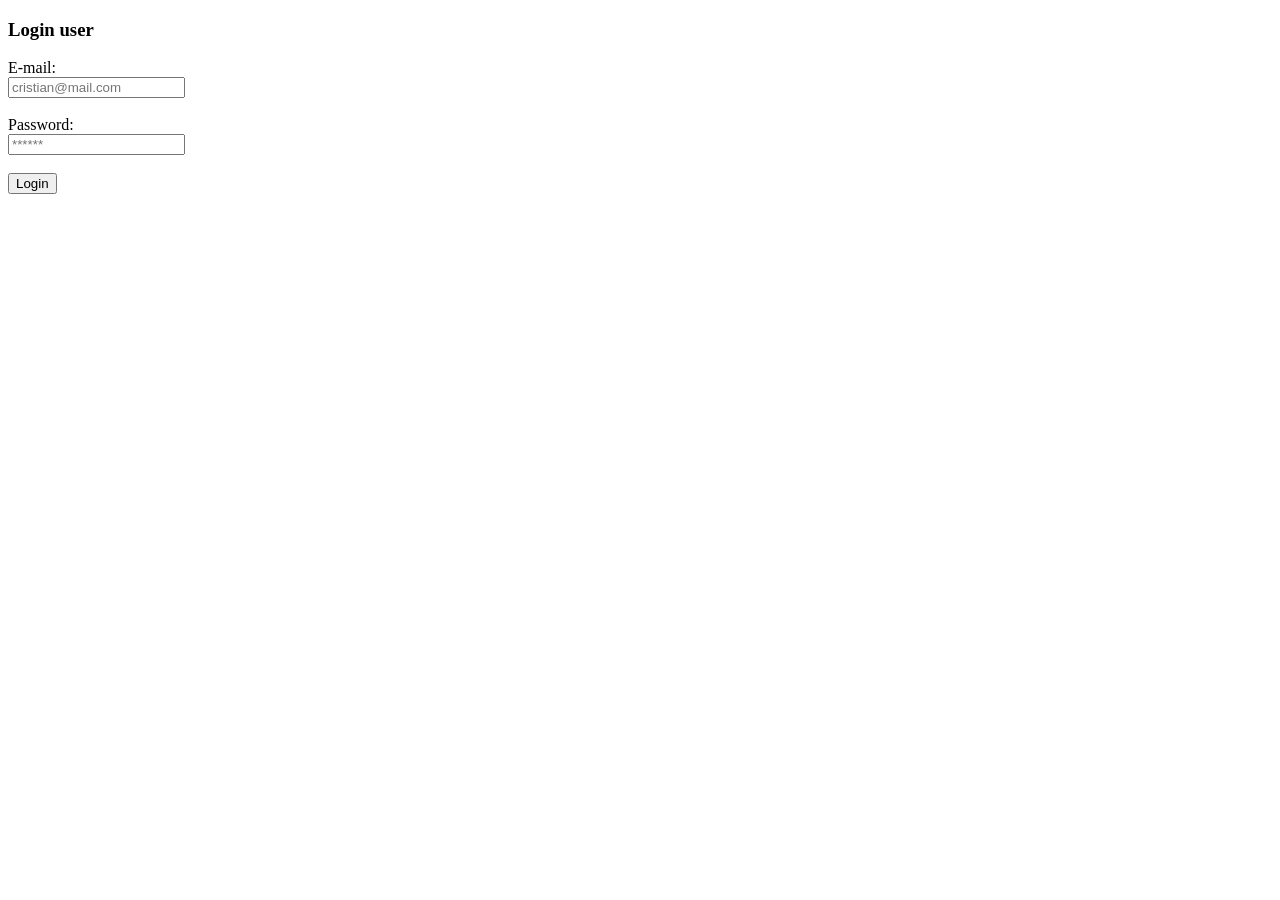
==== src/signin.html @ e75128a8 "Fix signup to save in local and supabase, fix session_start in signin" ====
<!DOCTYPE html>
<html lang="en">
<head>
    <meta charset="UTF-8">
    <meta name="viewport" content="width=device-width, initial-scale=1.0">
    <title>Document</title>
</head>
<body>
   <h3>Login user</h3>
    <form name="login-form" action="signin.php" method="POST">
        <label>E-mail:</label><br>
        <input type="email" name="email" placeholder="cristian@mail.com" required><br><br>
        <label>Password:</label><br>
        <input type="password" name="psw" placeholder="******" required><br><br>
        <button>Login</button>
    </form>  
</body>
</html>
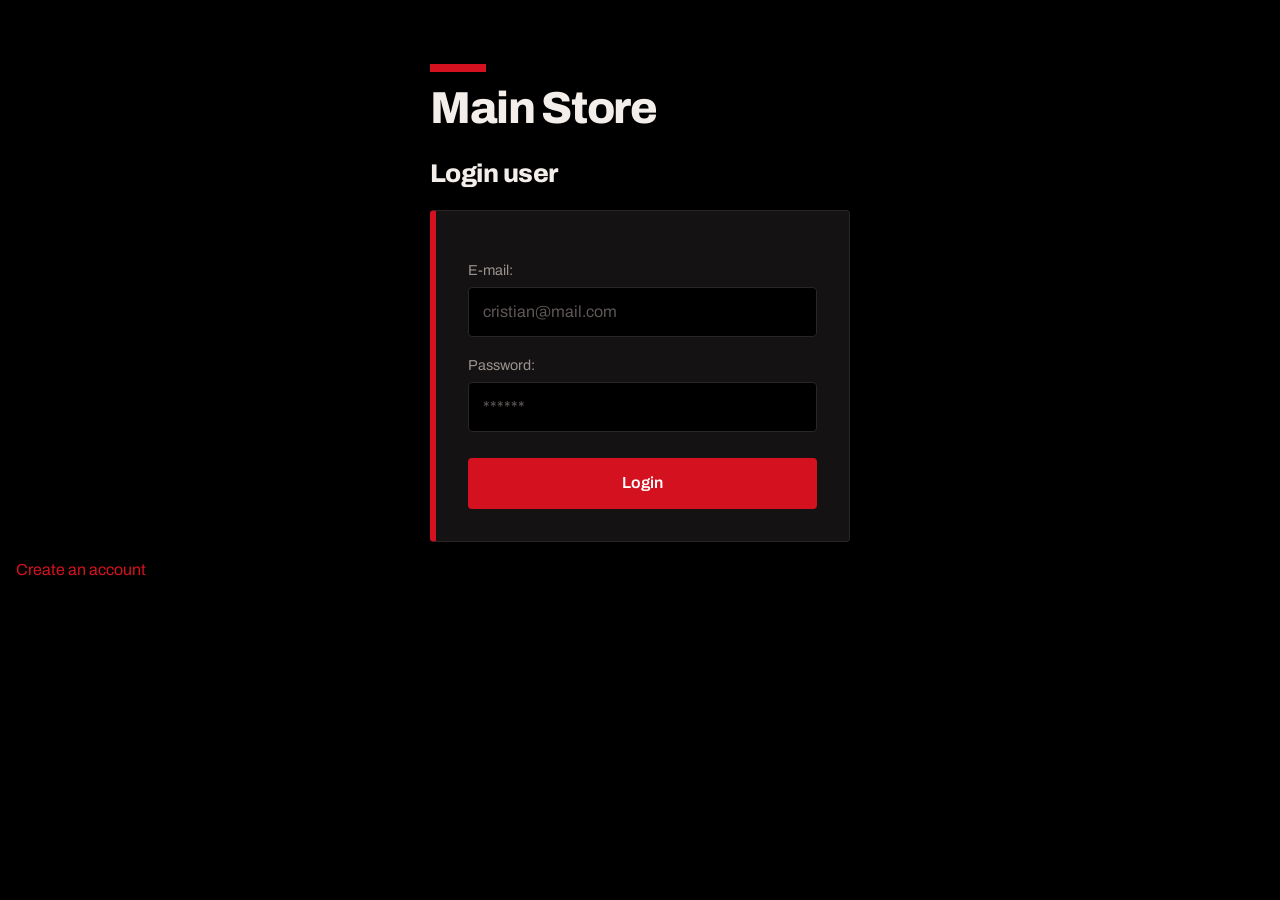
==== commit ccb17cf4: "Add black and red design" ====
--- a/src/signin.html
+++ b/src/signin.html
@@ -4,8 +4,10 @@
     <meta charset="UTF-8">
     <meta name="viewport" content="width=device-width, initial-scale=1.0">
     <title>Document</title>
+    <link rel="stylesheet" href="style.css">
 </head>
 <body>
+   <header class="marca">Main Store</header>
    <h3>Login user</h3>
     <form name="login-form" action="signin.php" method="POST">
         <label>E-mail:</label><br>
@@ -13,6 +15,7 @@
         <label>Password:</label><br>
         <input type="password" name="psw" placeholder="******" required><br><br>
         <button>Login</button>
-    </form>  
+    </form>
+    <a href="signup.html">Create an account</a>
 </body>
 </html>
--- a/src/style.css
+++ b/src/style.css
@@ -0,0 +1,196 @@
+@import url('https://fonts.googleapis.com/css2?family=Archivo:wght@400;600;800&display=swap');
+
+:root {
+  --negro: #000000;
+  --carbon: #141212;
+  --borde: #2b2626;
+  --rojo: #d4121f;
+  --rojo-oscuro: #9e0d17;
+  --texto: #f3eee9;
+  --apagado: #9a9390;
+}
+
+*, *::before, *::after { box-sizing: border-box; }
+
+body {
+  margin: 0;
+  min-height: 100vh;
+  padding: 2rem 1rem;
+  background: var(--negro);
+  color: var(--texto);
+  font-family: 'Archivo', system-ui, sans-serif;
+  line-height: 1.5;
+}
+
+h3 {
+  margin: 0 0 1.5rem;
+  font-size: 1.6rem;
+  font-weight: 800;
+  letter-spacing: -0.02em;
+}
+
+body > h3 {
+  max-width: 420px;
+  margin: 1.5rem auto 1rem;
+}
+
+a { color: var(--rojo); text-decoration: none; }
+a:hover { color: #fff; text-decoration: underline; }
+
+a:focus-visible, button:focus-visible, input:focus-visible, select:focus-visible {
+  outline: 2px solid var(--rojo);
+  outline-offset: 3px;
+}
+
+/* Logo */
+.marca {
+  max-width: 420px;
+  margin: 2rem auto 0;
+  font-size: 2.8rem;
+  font-weight: 800;
+  letter-spacing: -0.03em;
+  line-height: 1;
+}
+.marca::before {
+  content: "";
+  display: block;
+  width: 56px;
+  height: 8px;
+  margin-bottom: 0.9rem;
+  background: var(--rojo);
+}
+
+/* Página de inicio */
+.lema {
+  max-width: 420px;
+  margin: 1rem auto 0;
+  color: var(--apagado);
+}
+.acciones {
+  display: flex;
+  gap: 0.8rem;
+  max-width: 420px;
+  margin: 2rem auto;
+}
+a.boton {
+  flex: 1;
+  padding: 0.85rem 1rem;
+  background: var(--rojo);
+  color: #fff;
+  border: 2px solid var(--rojo);
+  border-radius: 4px;
+  font-weight: 600;
+  text-align: center;
+}
+a.boton:hover { background: var(--rojo-oscuro); border-color: var(--rojo-oscuro); text-decoration: none; }
+a.boton-sec { background: transparent; }
+a.boton-sec:hover { background: var(--rojo); border-color: var(--rojo); }
+
+/* Formularios */
+form {
+  max-width: 420px;
+  margin: 1rem auto;
+  padding: 2rem;
+  background: var(--carbon);
+  border: 1px solid var(--borde);
+  border-left: 6px solid var(--rojo);
+  border-radius: 4px;
+}
+
+form br { display: none; }
+
+label {
+  display: block;
+  margin: 1.1rem 0 0.35rem;
+  font-size: 0.9rem;
+  color: var(--apagado);
+}
+
+input[type=text], input[type=email], input[type=password] {
+  width: 100%;
+  padding: 0.75rem 0.85rem;
+  background: var(--negro);
+  color: var(--texto);
+  border: 1px solid var(--borde);
+  border-radius: 4px;
+  font: inherit;
+}
+
+input::placeholder { color: #5d5755; }
+input:focus { border-color: var(--rojo); box-shadow: 0 0 0 3px rgba(212, 18, 31, 0.25); }
+
+input[type=file] { width: 100%; color: var(--apagado); font: inherit; }
+input[type=file]::file-selector-button {
+  margin-right: 0.8rem;
+  padding: 0.5rem 0.9rem;
+  background: var(--borde);
+  color: var(--texto);
+  border: 0;
+  border-radius: 4px;
+  font: inherit;
+  cursor: pointer;
+}
+
+button {
+  width: 100%;
+  margin-top: 1.6rem;
+  padding: 0.85rem 1rem;
+  background: var(--rojo);
+  color: #fff;
+  border: 0;
+  border-radius: 4px;
+  font: inherit;
+  font-weight: 600;
+  cursor: pointer;
+  transition: background 0.15s;
+}
+button:hover { background: var(--rojo-oscuro); }
+
+form a { display: inline-block; margin-top: 1.2rem; font-size: 0.9rem; }
+
+/* Filtro y tabla de usuarios */
+select {
+  margin-bottom: 1.5rem;
+  padding: 0.6rem 0.8rem;
+  background: var(--carbon);
+  color: var(--texto);
+  border: 1px solid var(--borde);
+  border-radius: 4px;
+  font: inherit;
+}
+
+.table {
+  --bs-table-color: var(--texto);
+  --bs-table-bg: transparent;
+  --bs-table-striped-bg: #0f0d0d;
+  --bs-table-striped-color: var(--texto);
+  --bs-table-border-color: var(--borde);
+  max-width: 1000px;
+  margin: 0 auto 1.5rem;
+  vertical-align: middle;
+}
+
+.table thead th {
+  color: var(--apagado);
+  font-weight: 600;
+  border-bottom: 2px solid var(--rojo);
+}
+
+.table tbody tr:hover > * { --bs-table-bg-state: #1c0b0d; }
+
+.table td:first-child img {
+  width: 40px;
+  height: 40px;
+  border-radius: 50%;
+  object-fit: cover;
+}
+
+@media (max-width: 640px) {
+  body { padding: 1rem 0.75rem; }
+  form { padding: 1.25rem; }
+  .marca { font-size: 2.2rem; }
+}
+
+@media (prefers-reduced-motion: reduce) {
+  button { transition: none; }
+}
